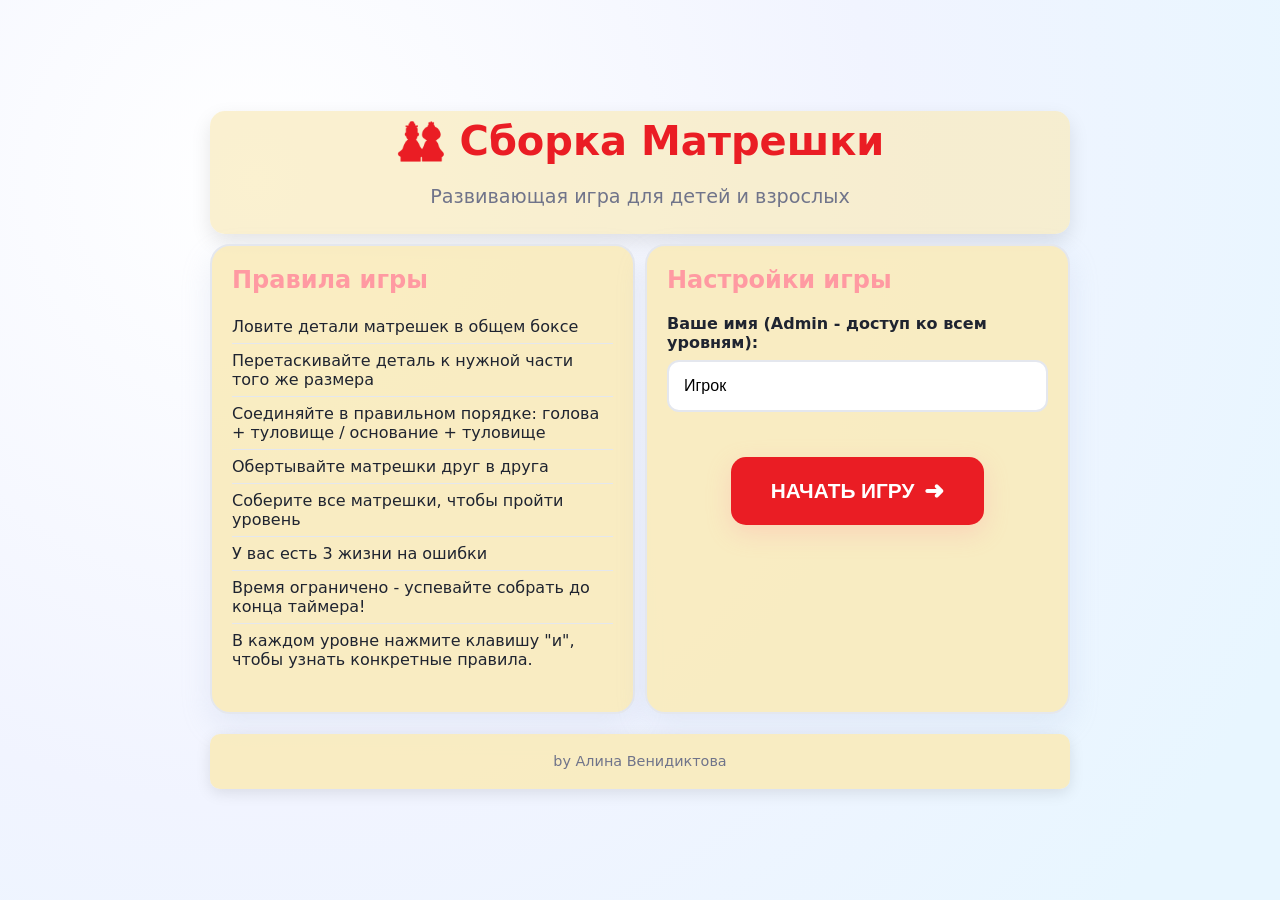
==== index.html @ 00d408e4 "Создал главную страницу index.html" ====
<!DOCTYPE html>
<html lang="ru">

<head>
    <meta charset="UTF-8">
    <meta name="viewport" content="width=device-width, initial-scale=1.0">
    <title>Сборка Матрешки - Начало</title>
    <link rel="stylesheet" href="style.css" />
    <link rel="stylesheet" href="matrs.css" />
</head>

<body>
    <div class="start-container">
        <div class="start-header">
            <h1>🎎 Сборка Матрешки</h1>
            <p>Развивающая игра для детей и взрослых</p>
        </div>

        <div class="start-content">
            <div class="rules-panel">
                <h2>Правила игры</h2>
                <ul class="rules-list">
                    <li>Ловите детали матрешек в общем боксе</li>
                    <li>Перетаскивайте деталь к нужной части того же размера</li>
                    <li>Соединяйте в правильном порядке: голова + туловище / основание + туловище </li>
                    <li>Обертывайте матрешки друг в друга</li>
                    <li>Соберите все матрешки, чтобы пройти уровень</li>
                    <li>У вас есть 3 жизни на ошибки</li>
                    <li>Время ограничено - успевайте собрать до конца таймера!</li>
                    <li>В каждом уровне нажмите клавишу "и", чтобы узнать конкретные правила.</li>

                </ul>
            </div>

            <div class="setup-panel">
                <h2>Настройки игры</h2>

                <div class="input-group">
                    <label for="playerName">Ваше имя (Admin - доступ ко всем уровням):</label>
                    <input type="text" id="playerName" placeholder="Введите ваше имя" maxlength="20" value="Игрок">
                </div>



                <div class="start-button-container">
                    <button class="start-btn" id="startGame">
                        НАЧАТЬ ИГРУ
                    </button>
                </div>
            </div>
        </div>

        <div class="footer-note">
            <p>by Алина Венидиктова</p>
        </div>
    </div>
    <script src="script.js"></script>
</body>

</html>
---- style.css ----
* {
  box-sizing: border-box;
}

body {
  margin: 0;
  font-family: "Segoe UI", system-ui, -apple-system, sans-serif;
  background: url('img/xoxloma.jpg') center/cover no-repeat, radial-gradient(circle at 20% 20%, #ffffff, #f1f4ff 50%, #e8f6ff 90%);
  color: #1f2430;
}

.app {
  max-width: 1200px;
  margin: 0 auto;
  padding: 12px;
  display: flex;
  gap: 7px;
  align-items: stretch;
  min-height: calc(100vh - 24px);
}

.main-content {
  flex: 1;
  display: flex;
  flex-direction: column;
  gap: 7px;
  min-height: 100%;
}

h1,
h2 {
  margin: 0 0 8px;
  font-weight: 700;
  font-size: 1.5rem;
}

.muted {
  color: #70748a;
  margin: 0;
}

.panel {
  background: #ffffff;
  border: 1px solid #e4e7ee;
  border-radius: 5px;
  padding: 12px;
  box-shadow: 0 12px 30px #a7b4d433;
}

.hud {
  display: grid;
  grid-template-columns: repeat(auto-fit, minmax(220px, 1fr));
  gap: 12px;
  align-items: center;
}

.hud-item {
  display: flex;
  flex-direction: column;
  gap: 6px;
}

.hud .label {
  color: #70748a;
  font-size: 13px;
  text-transform: uppercase;
  letter-spacing: 0.02em;
}

.hud .value {
  font-weight: 800;
  font-size: 14px;
}

.timer-progress {
  width: 100%;
  height: 8px;
  margin-top: 4px;
  border-radius: 4px;
  background-color: #e4e7ee;
  appearance: none;
}

.timer-progress::-webkit-progress-bar {
  background-color: #e4e7ee;
  border-radius: 4px;
}

.timer-progress::-webkit-progress-value {
  background: linear-gradient(90deg, #ea1d24, #f2ca46);
  border-radius: 4px;
}

.timer-progress::-moz-progress-bar {
  background: linear-gradient(90deg, #ea1d24, #f2ca46);
  border-radius: 4px;
}

.column {
  display: flex;
  flex-direction: column;
  gap: 10px;
}

.row {
  display: flex;
  gap: 8px;
  flex-wrap: wrap;
}

button {
  border-radius: 12px;
  border: 1px solid #e4e7ee;
  padding: 10px 14px;
  background: linear-gradient(135deg, #ea1d24, #f2ca46);
  color: #2e1216;
  cursor: pointer;
  font-weight: 700;
  transition: transform 0.1s ease, filter 0.2s ease, box-shadow 0.2s ease;
  box-shadow: 0 6px 16px #ff9aa23a;
}

button:hover {
  transform: translateY(-1px);
  filter: brightness(1.05);
}

button.ghost {
  background: linear-gradient(135deg, #f7fbff, #eef3ff);
  color: #1f2430;
  border: 1px solid #e4e7ee;
  box-shadow: none;
}

.hint {
  display: flex;
  gap: 10px;
  align-items: center;
  color: #70748a;
  font-size: 14px;
}

.levels {
  display: flex;
  gap: 8px;
  flex-wrap: wrap;
  justify-content: center;
}

.levels a {
  padding: 8px 12px;
  border-radius: 10px;
  border: 1px solid #e4e7ee;
  color: #1f2430;
  text-decoration: none;
  background: linear-gradient(135deg, #f9fbff, #f5f0ff);
  font-weight: 700;
  transition: transform 0.1s ease, filter 0.2s ease;
  box-shadow: 0 6px 16px #bcc7ff33;
}

.levels a:hover {
  transform: translateY(-1px);
  filter: brightness(1.05);
}

.levels a.active {
  background: linear-gradient(135deg, #ffd3dc, #ffeef3);
  color: #2e1216;
}

.levels a.locked {
  opacity: 0.5;
  pointer-events: none;
  cursor: not-allowed;
}

.parts-tray-wrapper {
  flex: 1;
  position: relative;
}

.parts-tray {
  position: relative;
  min-height: 320px;
  overflow: hidden;
}

.workspace {
  flex: 1;
  display: flex;
}

.workspace-split {
  flex: 1;
  display: flex;
  gap: 12px;
}

.shelf-panel {
  width: 250px;
  flex-shrink: 0;
  background: #ffffff;
  border: 1px solid #e4e7ee;
  border-radius: 14px;
  padding: 12px;
  box-shadow: 0 12px 30px #a7b4d433;
  display: flex;
  flex-direction: column;
}

.shelf-column {
  display: flex;
  flex-direction: column;
  flex: 1;
}

.shelf {
  flex: 1;
  border: 1px dashed #e4e7ee;
  border-radius: 16px;
  padding: 14px;
  display: flex;
  flex-direction: column;
  gap: 12px;
  align-items: center;
  background: linear-gradient(135deg, #fffdf8, #f7f9ff);
  box-shadow: inset 0 0 0 1px #ffffff, 0 12px 30px #a7b4d433;
  overflow-y: auto;
  min-height: 320px;
}

/*=========================================*/

/* Модальные окна */
.modal-overlay {
  position: fixed;
  top: 0;
  left: 0;
  right: 0;
  bottom: 0;
  background: rgba(0, 0, 0, 0.9);
  display: none;
  align-items: center;
  justify-content: center;
  z-index: 9999;
  backdrop-filter: blur(8px);
  animation: fadeIn 0.3s ease-out;
}

@keyframes fadeIn {
  from {
    opacity: 0;
  }

  to {
    opacity: 1;
  }
}

.modal-content {
  background: white;
  border-radius: 24px;
  padding: 40px;
  max-width: 500px;
  width: 90%;
  box-shadow: 0 30px 60px rgba(0, 0, 0, 0.3);
  animation: slideUp 0.5s cubic-bezier(0.175, 0.885, 0.32, 1.275);
  text-align: center;
  position: relative;
  overflow: hidden;
}

@keyframes slideUp {
  from {
    transform: translateY(50px) scale(0.9);
    opacity: 0;
  }

  to {
    transform: translateY(0) scale(1);
    opacity: 1;
  }
}

/* Цветовые темы для модальных окон */
.win-modal {
  background: linear-gradient(135deg, #ffffff, #fef9f0);
  border: 3px solid #ea1d24;
}

.win-modal::before {
  content: '';
  position: absolute;
  top: 0;
  left: 0;
  right: 0;
  height: 5px;
  border-radius: 24px 24px 0 0;
}

.lose-modal {
  background: linear-gradient(135deg, #ffffff, #fff8f8);
  border: 3px solid #ff9aa2;
}

.lose-modal::before {
  content: '';
  position: absolute;
  top: 0;
  left: 0;
  right: 0;
  height: 5px;
  border-radius: 24px 24px 0 0;
}

.modal-icon {
  font-size: 4rem;
  margin-bottom: 20px;
  animation: bounce 1s infinite alternate;
}

@keyframes bounce {
  from {
    transform: translateY(0);
  }

  to {
    transform: translateY(-10px);
  }
}

.win-modal .modal-icon {
  animation: winBounce 0.5s ease-out, bounce 1s infinite alternate 0.5s;
}

@keyframes winBounce {
  0% {
    transform: scale(0);
  }

  50% {
    transform: scale(1.2);
  }

  100% {
    transform: scale(1);
  }
}

.modal-content h2 {
  font-size: 2.5rem;
  margin-bottom: 10px;
  color: #1f2430;
}

.win-modal h2 {
  background: linear-gradient(135deg, #ea1d24, #f2ca46);
  background-clip: text;
  -webkit-background-clip: text;
  -webkit-text-fill-color: transparent;
}

.lose-modal h2 {
  background: linear-gradient(135deg, #ff9aa2, #f6a93b);
  background-clip: text;
  -webkit-background-clip: text;
  -webkit-text-fill-color: transparent;
}

.modal-subtitle {
  color: #70748a;
  font-size: 1.2rem;
  margin-bottom: 30px;
}

/* Таблица результатов */
.score-board {
  background: rgba(255, 255, 255, 0.9);
  border-radius: 16px;
  padding: 20px;
  margin: 25px 0;
  border: 2px solid #e4e7ee;
}

.score-item {
  display: flex;
  justify-content: space-between;
  padding: 12px 0;
  border-bottom: 1px solid #e4e7ee;
}

.score-item:last-child {
  border-bottom: none;
}

.score-item.total {
  background: rgba(106, 223, 155, 0.1);
  margin: 10px -10px -10px;
  padding: 15px 10px;
  border-radius: 12px;
  font-weight: 700;
}

.score-label {
  color: #1f2430;
  font-weight: 600;
}

.score-value {
  color: #ff9aa2;
  font-weight: 800;
  font-size: 1.1rem;
}

.win-modal .score-value {
  color: #ea1d24;
}

.lose-modal .score-value {
  color: #ff9aa2;
}

/* Кнопки в модальных окнах */
.modal-buttons {
  display: flex;
  flex-direction: column;
  gap: 12px;
  margin-top: 30px;
}

.btn-primary,
.btn-secondary,
.btn-ghost {
  padding: 16px 24px;
  border-radius: 12px;
  font-weight: 700;
  font-size: 1.1rem;
  cursor: pointer;
  transition: all 0.3s;
  border: none;
}

.btn-primary {
  background: linear-gradient(135deg, #ea1d24, #f2ca46);
  color: white;
  box-shadow: 0 6px 20px rgba(234, 29, 36, 0.3);
}

.btn-primary:hover {
  transform: translateY(-2px);
  box-shadow: 0 8px 25px rgba(234, 29, 36, 0.4);
}

.btn-secondary {
  background: linear-gradient(135deg, #ffd3dc, #ffeef3);
  color: #2e1216;
  border: 2px solid #ff9aa2;
}

.btn-secondary:hover {
  transform: translateY(-2px);
  background: linear-gradient(135deg, #ffc2ce, #ffe0e8);
}

.btn-ghost {
  background: transparent;
  color: #70748a;
  border: 2px solid #e4e7ee;
}

.btn-ghost:hover {
  color: #1f2430;
  border-color: #1f2430;
}

/* Конфетти (фейерверки) */
#confetti-container {
  position: fixed;
  top: 0;
  left: 0;
  width: 100%;
  height: 100%;
  pointer-events: none;
  z-index: 10000;
  display: none;
  overflow: hidden;
}

.confetti {
  position: absolute;
  background: #ff9aa2;
  border-radius: 50%;
  animation: fall linear forwards;
}

@keyframes fall {
  to {
    transform: translateY(100vh) rotate(360deg);
    opacity: 100;
  }
}




.start-container {
  max-width: 900px;
  margin: 0 auto;
  padding: 20px;
  min-height: 100vh;
  display: flex;
  flex-direction: column;
  justify-content: center;
}

.start-header {
  text-align: center;
  margin-bottom: 10px;
  background: rgba(250, 236, 188, 0.7);
  padding: 7px;
  border-radius: 15px;
  box-shadow: 0 8px 20px rgba(0, 0, 0, 0.1);
}

.start-header h1 {
  font-size: 2.5rem;
  background: #ea1d24;
  background-clip: text;
  -webkit-text-fill-color: transparent;
  margin-bottom: 10px;
}

.start-header p {
  color: #70748a;
  font-size: 1.2rem;
}

.start-content {
  display: grid;
  grid-template-columns: 1fr 1fr;
  gap: 10px;
  margin-bottom: 10px;
}

/* Mobile responsiveness */
@media (max-width: 768px) {
  .app {
    flex-direction: column;
    gap: 10px;
    padding: 8px;
  }

  .main-content {
    gap: 10px;
  }

  .shelf-panel {
    width: 100%;
    order: 1;
  }

  .hud {
    grid-template-columns: 1fr;
    gap: 8px;
  }

  .hud-item {
    padding: 8px;
    text-align: center;
  }

  .hud .label {
    font-size: 11px;
  }

  .hud .value {
    font-size: 13px;
  }

  .panel {
    padding: 8px;
  }

  .workspace {
    flex-direction: column;
  }

  .parts-tray {
    min-height: 200px;
  }

  .shelf {
    min-height: 150px;
  }

  .start-content {
    grid-template-columns: 1fr;
  }

  .modal-content {
    padding: 20px;
    margin: 10px;
  }

  .modal-content h2 {
    font-size: 2rem;
  }

  .score-board {
    padding: 15px;
  }

  .btn-primary,
  .btn-secondary,
  .btn-ghost {
    padding: 12px 20px;
    font-size: 1rem;
  }

  h1, h2 {
    font-size: 1.3rem;
  }

  .start-container {
    padding: 10px;
  }

  .start-header h1 {
    font-size: 2rem;
  }

  .rules-panel,
  .setup-panel {
    padding: 7px;
  }
}

@media (max-width: 480px) {
  .app {
    padding: 4px;
  }

  .panel {
    padding: 6px;
  }

  .hud-item {
    padding: 6px;
  }

  .modal-content {
    padding: 15px;
  }

  .modal-content h2 {
    font-size: 1.8rem;
  }

  .score-board {
    padding: 10px;
  }

  .btn-primary,
  .btn-secondary,
  .btn-ghost {
    padding: 10px 16px;
    font-size: 0.9rem;
  }

  .start-btn {
    padding: 15px 30px;
    font-size: 1.1rem;
  }

  .input-group input {
    padding: 12px;
    font-size: 16px; /* Prevent zoom on iOS */
  }
}

.rules-panel {
  background: rgba(250, 236, 188, 0.9);
  border-radius: 20px;
  padding: 20px;
  box-shadow: 0 12px 30px #a7b4d433;
  border: 2px solid #e4e7ee;
}

.rules-panel h2 {
  color: #ff9aa2;
  margin-bottom: 7px;
  display: flex;
  align-items: center;
  gap: 10px;
}



.rules-list {
  list-style: none;
  padding: 0;
}

.rules-list li {
  padding: 7px 0;
  border-bottom: 1px solid #e4e7ee;
  display: flex;
  align-items: center;
  gap: 12px;
}

.rules-list li:last-child {
  border-bottom: none;
}



.setup-panel {
  background: rgba(250, 236, 188, 0.9);
  border-radius: 20px;
  padding: 20px;
  box-shadow: 0 12px 30px #a7b4d433;
  border: 2px solid #e4e7ee;
  display: flex;
  flex-direction: column;
}

.setup-panel h2 {
  color: #ff9aa2;
  margin-bottom: 20px;
  display: flex;
  align-items: center;
  gap: 10px;
}



.input-group {
  margin-bottom: 25px;
}

.input-group label {
  display: block;
  margin-bottom: 8px;
  font-weight: 600;
  color: #1f2430;
}

.input-group input {
  width: 100%;
  padding: 15px;
  border: 2px solid #e4e7ee;
  border-radius: 12px;
  font-size: 16px;
  transition: all 0.3s;
  background: white;
}

.input-group input:focus {
  outline: none;
  border-color: #ff9aa2;
  box-shadow: 0 0 0 3px rgba(255, 154, 162, 0.2);
}

.level-selector {
  margin-top: 10px;
}

.level-buttons {
  display: grid;
  grid-template-columns: repeat(3, 1fr);
  gap: 10px;
  margin-top: 10px;
}

.level-btn {
  padding: 12px;
  background: white;
  border: 2px solid #e4e7ee;
  border-radius: 10px;
  cursor: pointer;
  text-align: center;
  transition: all 0.3s;
  font-weight: 600;
}

.level-btn:hover {
  transform: translateY(-2px);
  box-shadow: 0 6px 16px rgba(188, 199, 255, 0.2);
}

/* Эффект клея */
.glued {
    position: relative;
    border: 2px dashed #ff9900;
}

.glue-spot {
    position: absolute;
    width: 20px;
    height: 20px;
    background: rgba(255, 153, 0, 0.3);
    border-radius: 50%;
    animation: pulse 2s infinite;
}

@keyframes pulse {
    0% { opacity: 0.3; }
    50% { opacity: 0.7; }
    100% { opacity: 0.3; }
}

.glued-pair {
    position: absolute;
    cursor: not-allowed;
    border: 3px solid rgba(255, 0, 0, 0.7);
    border-radius: 10px;
    background: rgba(255, 0, 0, 0.1);
    display: flex;
    align-items: center;
    gap: 10px;
    padding: 10px;
}

.glued-pair.wrong-combination {
    border-color: #ff4444;
    background: rgba(255, 68, 68, 0.1);
}

.glue-effect {
    position: absolute;
    background: rgba(255, 255, 255, 0.5);
    border-radius: 50%;
    animation: glueShine 3s infinite;
}

@keyframes glueShine {
    0% { transform: scale(1); opacity: 0.5; }
    50% { transform: scale(1.2); opacity: 0.8; }
    100% { transform: scale(1); opacity: 0.5; }
}

.glue-label {
    position: absolute;
    top: 5px;
    right: 5px;
    font-size: 12px;
    color: rgba(255, 0, 0, 0.9);
    font-weight: bold;
}

.tools-panel {
    display: flex;
    gap: 40px;
}

.tool {
    cursor: grab;
    pointer-events: auto;
}

.tool img {
    width: 60px;
    height: 60px;
    object-fit: contain;
}



.level-btn.active {
  background: #ffb1a2;
  border-color: #ff9aa2;
  color: #2e1216;
}

.level-btn small {
  display: block;
  font-size: 0.8rem;
  opacity: 0.9;
  margin-top: 4px;
}

.start-button-container {
  text-align: center;
  margin-top: 20px;
}

.start-btn {
  background: #ea1d24;
  color: white;
  border: none;
  border-radius: 15px;
  padding: 20px 40px;
  font-size: 1.3rem;
  font-weight: 700;
  cursor: pointer;
  transition: all 0.3s;
  box-shadow: 0 8px 25px rgba(255, 154, 162, 0.3);
  display: inline-flex;
  align-items: center;
  gap: 10px;
}

.start-btn:hover {
  transform: translateY(-3px);
  box-shadow: 0 12px 30px rgba(255, 154, 162, 0.4);
}

.start-btn:active {
  transform: translateY(-1px);
}

.start-btn::after {
  content: "➜";
  font-size: 1.5rem;
  transition: transform 0.3s;
}

.start-btn:hover::after {
  transform: translateX(5px);
}


.footer-note {
  text-align: center;
  margin-top: 10px;
  color: #70748a;
  font-size: 0.9rem;
  background: rgba(250, 236, 188, 0.9);
  padding: 5px;
  border-radius: 10px;
  box-shadow: 0 4px 15px rgba(0, 0, 0, 0.1);
}


.wrapping-area {
  flex: 0 0 45%;
  display: flex;
  flex-direction: column;
  gap: 10px;
  border-right: 2px solid #e4e7ee;
  padding-right: 12px;
  
}

.wrapping-parts-container {
    display: flex;
    flex-wrap: nowrap;
    justify-content: center;
    align-items: center;
    gap: 20px;
    padding: 0 20px;
    position: relative; /* Если нужен для абсолютного позиционирования внутри */
    width: 100%;
    height: 100%;
    overflow: hidden; /* Чтобы детали не вылезали за границы */
}

/* Стиль для самих частей в wrapping tray */
.wrapping-parts-container .part {
    position: relative; /* или static - зависит от вашей логики */
    flex-shrink: 0; /* Чтобы не сжимались */
    margin: 0; /* Убираем отступы */
}

.wrapping-parts {
  position: relative;
  display: flex;
  gap: 10px;
  justify-content: center;
  align-items: center;
  flex-wrap: wrap;
}

.doll {
    cursor: pointer;
    transition: all 0.3s ease;
    margin: 10px;
    animation: dollPulse 4s ease-in-out infinite;
}

.doll:hover {
    transform: scale(1.1) rotate(5deg);
    animation: dollPulse 2s ease-in-out infinite, dollGlow 2s ease-in-out infinite alternate;
}

.doll:hover img {
    filter: brightness(1.2);
}

@keyframes dollPulse {
    0%, 100% {
        transform: scale(1);
        filter: drop-shadow(0 10px 18px #d1dcff88);
    }
    50% {
        transform: scale(1.02);
        filter: drop-shadow(0 12px 22px #a7c5ff);
    }
}

@keyframes dollGlow {
    0% {
        filter: drop-shadow(0 10px 18px #d1dcff88) brightness(1);
    }
    100% {
        filter: drop-shadow(0 15px 25px #ff9aa2) brightness(1.1);
    }
}

.modal-overlay {
    animation: fadeIn 0.3s ease;
}

@keyframes fadeIn {
    from { opacity: 0; }
    to { opacity: 1; }
}

.layers-container {
    display: flex;
    justify-content: center;
    align-items: flex-end;
    gap: 10px;
    padding: 20px;
}

.layer-item {
    display: flex;
    flex-direction: column;
    align-items: center;
    transition: transform 0.3s ease;
}

.layer-item:hover {
    transform: translateY(-10px);
}
.wrapping-doll-container {
  flex: 1;
  position: relative;
  border: 2px dashed #e4e7ee;
  border-radius: 12px;
  padding: 20px;
  background: linear-gradient(135deg, #fffdf8, #f7f9ff);
  min-height: 200px;
  display: flex;
  align-items: center;
  justify-content: center;
}

.wrapping-doll-area {
  position: relative;
  width: 100%;
  height: 100%;
  display: flex;
  align-items: center;
  justify-content: center;
}
---- matrs.css ----
/* === ДЕТАЛИ  === */
.part {
  position: absolute;
  width: 96px;
  display: flex;
  flex-direction: column;
  align-items: center;
  justify-content: flex-end;
  color: #1a1a1a;
  font-weight: 700;
  text-shadow: 0 1px 2px #ffffff88;
  border: 2px solid #ffffffaa;
  border-radius: 12px;
  cursor: grab;
  user-select: none;
  transition: box-shadow 0.2s ease, transform 0.2s ease;
  background: rgba(255, 255, 255, 0.9);
  transform: scale(var(--scale, 1));
  transform-origin: center bottom;
  will-change: transform, left, top;
  overflow: hidden;
}

.dirty {
  filter: brightness(0.7) sepia(0.5); /* Пример "грязи" */
}
.part img {
  width: 100%;
  height: 100%;
  object-fit: contain;
  pointer-events: none;
}

#toolsPanel {
    background: rgba(255, 255, 255, 0.7);
    padding: 10px 20px;
    border-radius: 20px;
    box-shadow: 0 4px 10px rgba(0,0,0,0.2);
}

.tool {
    transition: transform 0.2s;
}

.tool:hover {
    transform: scale(1.2);
}

.dirty {
    filter: brightness(0.6) sepia(0.4) opacity(0.85);
    /* Добавь оверлей пыли, если хочешь */
}

.wrong-assembly {
    border: 3px dashed red;
    border-radius: 20px;
    padding: 10px;
}

.part span {
  background: #ffffffcc;
  color: #0f1117;
  padding: 4px 8px;
  border-radius: 10px;
  font-size: 12px;
  position: absolute;
  bottom: 8px;
  left: 50%;
  transform: translateX(-50%);
  white-space: nowrap;
  z-index: 2;
}

.part:hover {
  box-shadow: 0 10px 30px #00000055;
  transform: translateY(-2px);
}

.part.can-attach {
  box-shadow: 0 0 0 4px #ffd3dc, 0 10px 30px #ff7b5f88 !important;
  transform: scale(1.05) translateY(-2px);
  border-color: #ff7b5f;
}

.assembled-group {
  z-index: 10;
  pointer-events: none;
  overflow: visible;
  box-sizing: border-box;
}

.assembled-group .part {
  pointer-events: auto;
  cursor: grab;
  margin: 0;
  box-sizing: border-box;
}

/* === ГОТОВЫЕ МАТРЕШКИ === */
.doll {
  position: relative;
  width: 130px;
  height: 190px;
  display: grid;
  place-items: center;
  filter: drop-shadow(0 10px 18px #d1dcff88);
  transform: scale(var(--scale, 1));
  transform-origin: center bottom;
  flex-shrink: 0;
}

.d-label {
  position: absolute;
  bottom: -6px;
  left: 50%;
  transform: translateX(-50%);
  background: #ffffffdd;
  color: #0f1117;
  padding: 4px 10px;
  border-radius: 12px;
  font-weight: 800;
  font-size: 13px;
}

/* === СОСТОЯНИЯ ПЕРЕТАСКИВАНИЯ === */
.dragging {
  opacity: 0.9;
  box-shadow: 0 16px 40px #00000088 !important;
}

/* Улучшение визуального перекрытия */
.wrapping-group, .assembled-group {
    position: absolute;
}

/* Плавное перекрытие */
.wrapping-group {
    position: absolute;
    pointer-events: none;
}

.wrapping-group > * {
    pointer-events: auto;
}

/* Внутренняя матрешка должна быть видна частично */
.completed-doll {
    overflow: visible;
    transition: clip-path 0.3s ease;
}

/* Тени для глубины */
.wrapping-group .part {
    filter: drop-shadow(0 3px 6px rgba(0, 0, 0, 0.3));
}

.wrapping-group .completed-doll {
    filter: drop-shadow(0 2px 4px rgba(0, 0, 0, 0.2));
}

/* Z-index для правильного перекрытия */
.wrapping-group .part-head {
    z-index: 10 !important;
}

.wrapping-group .part-body {
    z-index: 8 !important;
}

.wrapping-group .completed-doll {
    z-index: 5 !important;
}

.wrapping-group .part-base {
    z-index: 6 !important;
}
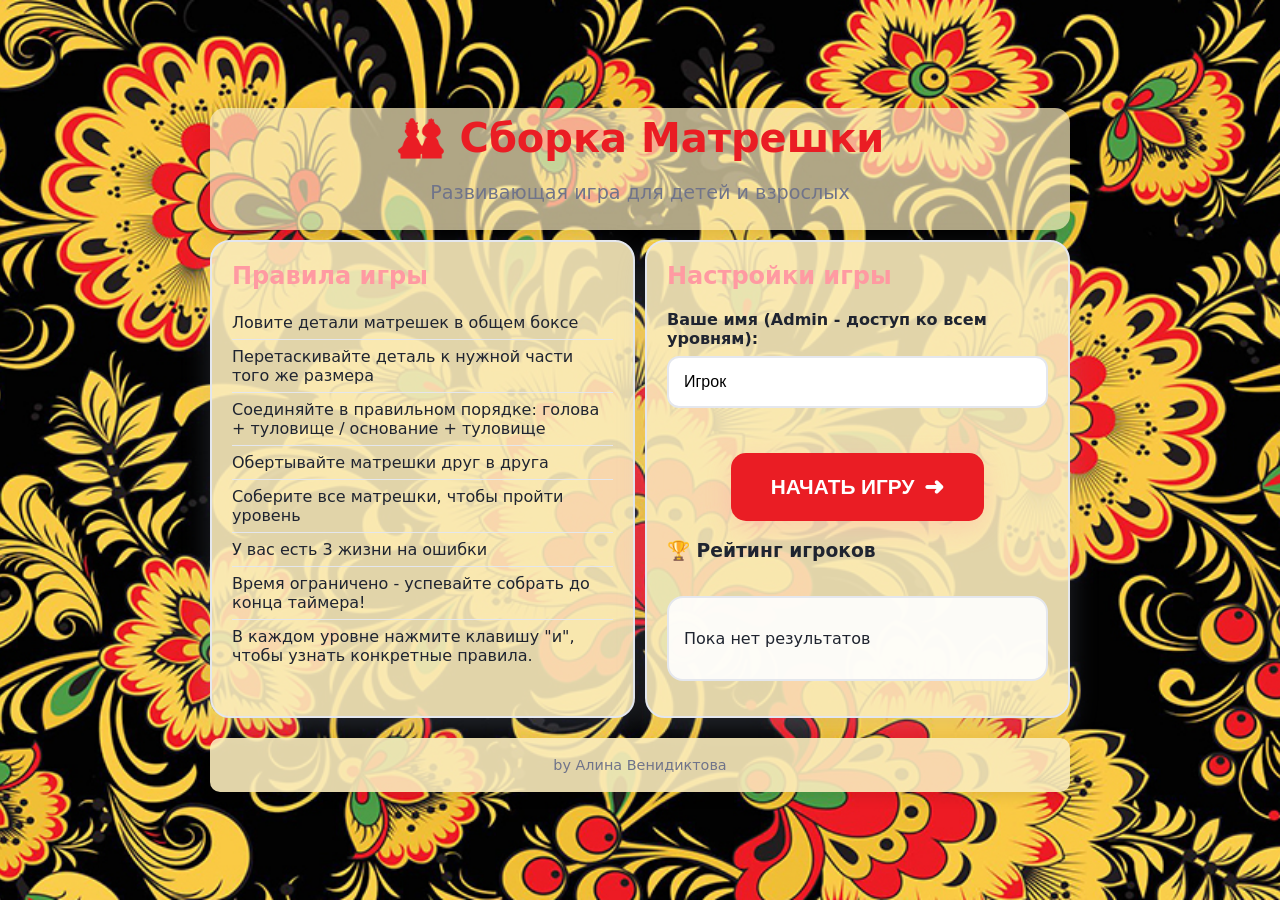
==== commit 325e3272: "описание изменений" ====
--- a/index.html
+++ b/index.html
@@ -47,6 +47,9 @@
                         НАЧАТЬ ИГРУ
                     </button>
                 </div>
+                <h3>🏆 Рейтинг игроков</h3>
+                <div id="leaderboard" class="leaderboard">
+                </div>
             </div>
         </div>
 
@@ -55,6 +58,11 @@
         </div>
     </div>
     <script src="script.js"></script>
+    <script>
+        document.addEventListener('DOMContentLoaded', function() {
+            loadLeaderboard();
+        });
+    </script>
 </body>
 
-</html>+</html>
--- a/style.css
+++ b/style.css
@@ -1,4 +1,3 @@
-
 * {
   box-sizing: border-box;
 }
@@ -38,6 +37,7 @@
 .muted {
   color: #70748a;
   margin: 0;
+  height: 15%;
 }
 
 .panel {
@@ -176,14 +176,11 @@
   cursor: not-allowed;
 }
 
-.parts-tray-wrapper {
-  flex: 1;
-  position: relative;
-}
+
 
 .parts-tray {
   position: relative;
-  min-height: 320px;
+  flex: 1;
   overflow: hidden;
 }
 
@@ -231,9 +228,6 @@
   min-height: 320px;
 }
 
-/*=========================================*/
-
-/* Модальные окна */
 .modal-overlay {
   position: fixed;
   top: 0;
@@ -284,7 +278,6 @@
   }
 }
 
-/* Цветовые темы для модальных окон */
 .win-modal {
   background: linear-gradient(135deg, #ffffff, #fef9f0);
   border: 3px solid #ea1d24;
@@ -375,7 +368,6 @@
   margin-bottom: 30px;
 }
 
-/* Таблица результатов */
 .score-board {
   background: rgba(255, 255, 255, 0.9);
   border-radius: 16px;
@@ -422,7 +414,6 @@
   color: #ff9aa2;
 }
 
-/* Кнопки в модальных окнах */
 .modal-buttons {
   display: flex;
   flex-direction: column;
@@ -475,7 +466,6 @@
   border-color: #1f2430;
 }
 
-/* Конфетти (фейерверки) */
 #confetti-container {
   position: fixed;
   top: 0;
@@ -544,7 +534,6 @@
   margin-bottom: 10px;
 }
 
-/* Mobile responsiveness */
 @media (max-width: 768px) {
   .app {
     flex-direction: column;
@@ -791,20 +780,7 @@
   box-shadow: 0 6px 16px rgba(188, 199, 255, 0.2);
 }
 
-/* Эффект клея */
-.glued {
-    position: relative;
-    border: 2px dashed #ff9900;
-}
-
-.glue-spot {
-    position: absolute;
-    width: 20px;
-    height: 20px;
-    background: rgba(255, 153, 0, 0.3);
-    border-radius: 50%;
-    animation: pulse 2s infinite;
-}
+
 
 @keyframes pulse {
     0% { opacity: 0.3; }
@@ -818,7 +794,6 @@
     border: 3px solid rgba(255, 0, 0, 0.7);
     border-radius: 10px;
     background: rgba(255, 0, 0, 0.1);
-    display: flex;
     align-items: center;
     gap: 10px;
     padding: 10px;
@@ -829,12 +804,6 @@
     background: rgba(255, 68, 68, 0.1);
 }
 
-.glue-effect {
-    position: absolute;
-    background: rgba(255, 255, 255, 0.5);
-    border-radius: 50%;
-    animation: glueShine 3s infinite;
-}
 
 @keyframes glueShine {
     0% { transform: scale(1); opacity: 0.5; }
@@ -853,17 +822,18 @@
 
 .tools-panel {
     display: flex;
-    gap: 40px;
+    gap: 20px;
 }
 
 .tool {
     cursor: grab;
     pointer-events: auto;
+    height: 2rem;
 }
 
 .tool img {
-    width: 60px;
-    height: 60px;
+    width: auto;
+    height: 100%;
     object-fit: contain;
 }
 
@@ -954,7 +924,7 @@
     padding: 0 20px;
     position: relative; /* Если нужен для абсолютного позиционирования внутри */
     width: 100%;
-    height: 100%;
+    flex: 0 0 20%;
     overflow: hidden; /* Чтобы детали не вылезали за границы */
 }
 
@@ -982,7 +952,7 @@
 }
 
 .doll:hover {
-    transform: scale(1.1) rotate(5deg);
+    transform: rotate(5deg);
     animation: dollPulse 2s ease-in-out infinite, dollGlow 2s ease-in-out infinite alternate;
 }
 
@@ -1042,9 +1012,8 @@
   position: relative;
   border: 2px dashed #e4e7ee;
   border-radius: 12px;
-  padding: 20px;
+  padding: 0;
   background: linear-gradient(135deg, #fffdf8, #f7f9ff);
-  min-height: 200px;
   display: flex;
   align-items: center;
   justify-content: center;
@@ -1058,3 +1027,41 @@
   align-items: center;
   justify-content: center;
 }
+
+.completed-doll-img {
+  width: auto;
+  height: 100%;
+  object-fit: contain;
+  transform-origin: center;
+  pointer-events: none;
+}
+
+.leaderboard {
+  background: rgba(255, 255, 255, 0.9);
+  border-radius: 16px;
+  padding: 15px;
+  margin: 15px 0;
+  border: 2px solid #e4e7ee;
+  max-height: 200px;
+  overflow-y: auto;
+}
+
+.leaderboard-item {
+  display: flex;
+  justify-content: space-between;
+  padding: 8px 0;
+  border-bottom: 1px solid #e4e7ee;
+}
+
+.leaderboard-item:last-child {
+  border-bottom: none;
+}
+
+.leaderboard-name {
+  font-weight: 600;
+}
+
+.leaderboard-score {
+  color: #ea1d24;
+  font-weight: 800;
+}
--- a/matrs.css
+++ b/matrs.css
@@ -1,7 +1,6 @@
-/* === ДЕТАЛИ  === */
 .part {
   position: absolute;
-  width: 96px;
+  width: 8vw;
   display: flex;
   flex-direction: column;
   align-items: center;
@@ -9,12 +8,10 @@
   color: #1a1a1a;
   font-weight: 700;
   text-shadow: 0 1px 2px #ffffff88;
-  border: 2px solid #ffffffaa;
   border-radius: 12px;
   cursor: grab;
   user-select: none;
   transition: box-shadow 0.2s ease, transform 0.2s ease;
-  background: rgba(255, 255, 255, 0.9);
   transform: scale(var(--scale, 1));
   transform-origin: center bottom;
   will-change: transform, left, top;
@@ -22,8 +19,9 @@
 }
 
 .dirty {
-  filter: brightness(0.7) sepia(0.5); /* Пример "грязи" */
+  filter: brightness(0.7) sepia(0.5);
 }
+
 .part img {
   width: 100%;
   height: 100%;
@@ -32,29 +30,28 @@
 }
 
 #toolsPanel {
-    background: rgba(255, 255, 255, 0.7);
-    padding: 10px 20px;
-    border-radius: 20px;
-    box-shadow: 0 4px 10px rgba(0,0,0,0.2);
+  background: rgba(255, 255, 255, 0.7);
+  padding: 5px 5px;
+  border-radius: 20px;
+  box-shadow: 0 4px 10px rgba(0, 0, 0, 0.2);
 }
 
 .tool {
-    transition: transform 0.2s;
+  transition: transform 0.2s;
 }
 
 .tool:hover {
-    transform: scale(1.2);
+  transform: scale(1.2);
 }
 
 .dirty {
-    filter: brightness(0.6) sepia(0.4) opacity(0.85);
-    /* Добавь оверлей пыли, если хочешь */
+  filter: brightness(0.6) sepia(0.4) opacity(0.85);
 }
 
 .wrong-assembly {
-    border: 3px dashed red;
-    border-radius: 20px;
-    padding: 10px;
+  border: 3px dashed red;
+  border-radius: 20px;
+  padding: 10px;
 }
 
 .part span {
@@ -62,7 +59,7 @@
   color: #0f1117;
   padding: 4px 8px;
   border-radius: 10px;
-  font-size: 12px;
+  font-size: 0.8vw;
   position: absolute;
   bottom: 8px;
   left: 50%;
@@ -96,15 +93,17 @@
   box-sizing: border-box;
 }
 
-/* === ГОТОВЫЕ МАТРЕШКИ === */
+.completed-doll {
+  display: flex;
+  justify-content: center;
+  align-items: center;
+}
+
 .doll {
   position: relative;
-  width: 130px;
-  height: 190px;
+  height: 20vw;
   display: grid;
   place-items: center;
-  filter: drop-shadow(0 10px 18px #d1dcff88);
-  transform: scale(var(--scale, 1));
   transform-origin: center bottom;
   flex-shrink: 0;
 }
@@ -119,58 +118,77 @@
   padding: 4px 10px;
   border-radius: 12px;
   font-weight: 800;
-  font-size: 13px;
+  font-size: 1vw;
 }
 
-/* === СОСТОЯНИЯ ПЕРЕТАСКИВАНИЯ === */
 .dragging {
   opacity: 0.9;
   box-shadow: 0 16px 40px #00000088 !important;
 }
 
-/* Улучшение визуального перекрытия */
-.wrapping-group, .assembled-group {
-    position: absolute;
+
+/* Стили для группы обертки (wrapping group) */
+.wrapping-group {
+  position: absolute;
+  height: 100%;
+  width: 100%;
+  left: 50%;
+  top: 50%;
+  transform: translate(-50%, -50%);
+  pointer-events: none;
 }
 
-/* Плавное перекрытие */
-.wrapping-group {
-    position: absolute;
-    pointer-events: none;
+/* Внутренняя матрешка */
+.wrapping-group .inner-doll {
+  position: absolute;
+  z-index: 5;
+  transform: translate(-50%, -50%);
+  top: 50%;
+  left: 50%;
+
 }
 
-.wrapping-group > * {
-    pointer-events: auto;
+/* Общие стили для оберточных частей */
+.wrapping-group .wrapping-part {
+  position: absolute;
+  pointer-events: auto;
+  transition: all 0.3s ease;
 }
 
-/* Внутренняя матрешка должна быть видна частично */
-.completed-doll {
-    overflow: visible;
-    transition: clip-path 0.3s ease;
+/* Голова - сверху */
+.wrapping-group .part-head {
+  z-index: 10;
+  height: 42%;
+  top: 0;
+  left: 50%;
+  transform: translateX(-50%);
 }
 
-/* Тени для глубины */
-.wrapping-group .part {
-    filter: drop-shadow(0 3px 6px rgba(0, 0, 0, 0.3));
+/* Тело - по центру */
+.wrapping-group .part-body {
+  z-index: 8;
+  height: 33%;
+  top: 50%;
+  left: 50%;
+  transform: translate(-50%, -50%);
 }
 
-.wrapping-group .completed-doll {
-    filter: drop-shadow(0 2px 4px rgba(0, 0, 0, 0.2));
+/* Основание - снизу */
+.wrapping-group .part-base {
+  z-index: 6;
+  height: 25%;
+  bottom: 0;
+  left: 50%;
+  transform: translateX(-50%);
 }
 
-/* Z-index для правильного перекрытия */
-.wrapping-group .part-head {
-    z-index: 10 !important;
-}
-
-.wrapping-group .part-body {
-    z-index: 8 !important;
-}
-
-.wrapping-group .completed-doll {
-    z-index: 5 !important;
-}
-
-.wrapping-group .part-base {
-    z-index: 6 !important;
+/* Combined image for two parts */
+.wrapping-group .combined-image {
+  width: auto;
+  object-fit: contain;
+  position: absolute;
+  pointer-events: none;
+  z-index: 10;
+  left: 50%;
+  transform: translateX(-50%);
 }
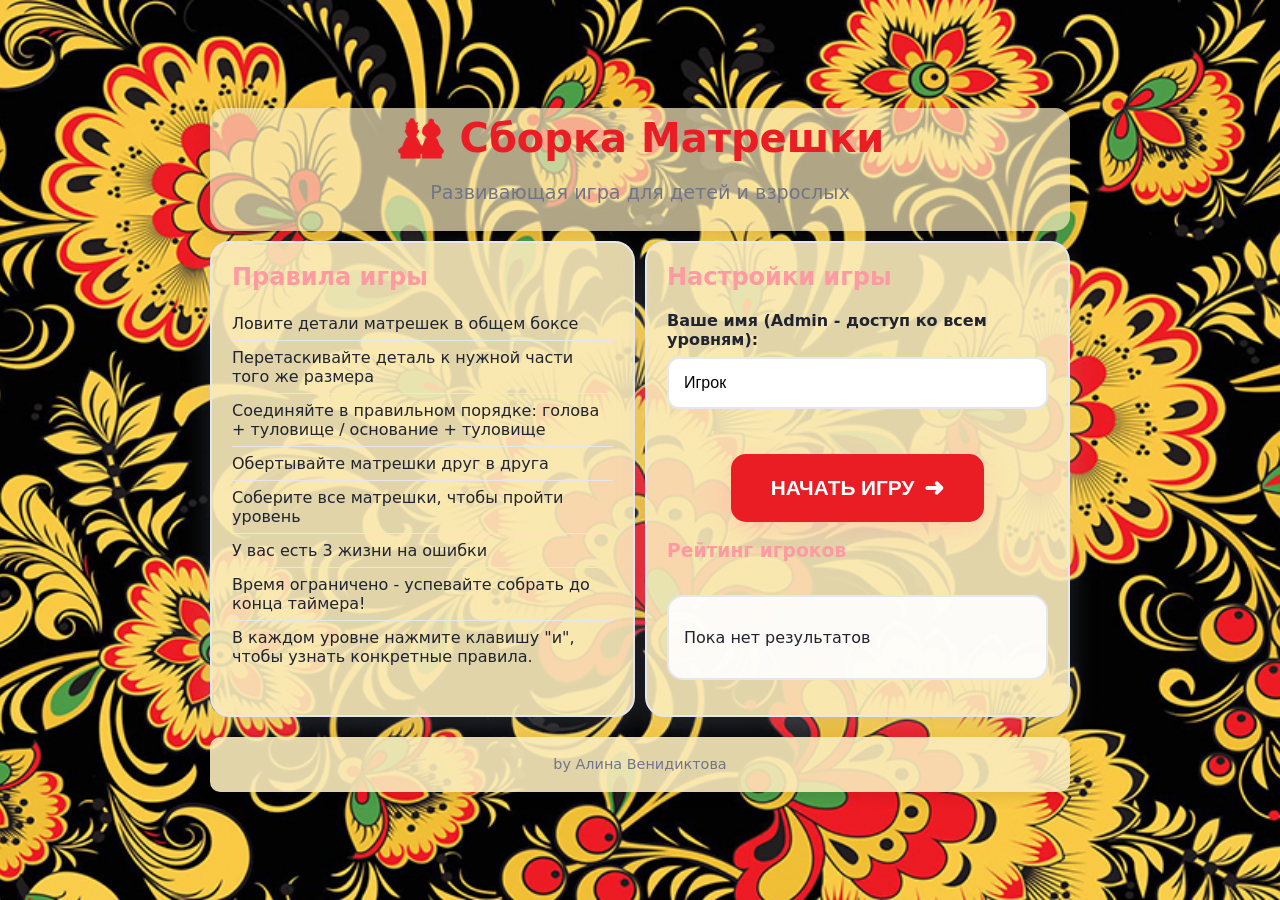
==== commit e1c0f6bd: "s" ====
--- a/index.html
+++ b/index.html
@@ -47,7 +47,7 @@
                         НАЧАТЬ ИГРУ
                     </button>
                 </div>
-                <h3>🏆 Рейтинг игроков</h3>
+                <h3>Рейтинг игроков</h3>
                 <div id="leaderboard" class="leaderboard">
                 </div>
             </div>
--- a/style.css
+++ b/style.css
@@ -608,9 +608,7 @@
     font-size: 1rem;
   }
 
-  h1, h2 {
-    font-size: 1.3rem;
-  }
+
 
   .start-container {
     padding: 10px;
@@ -685,7 +683,9 @@
   gap: 10px;
 }
 
-
+h3{
+  color: #ff9aa2;
+}
 
 .rules-list {
   list-style: none;
--- a/matrs.css
+++ b/matrs.css
@@ -126,6 +126,18 @@
   box-shadow: 0 16px 40px #00000088 !important;
 }
 
+.img-rocking {
+    animation: rocking 1.5s ease-in-out infinite alternate;
+}
+
+@keyframes rocking {
+    0% {
+        transform: rotate(-5deg);
+    }
+    100% {
+        transform: rotate(5deg);
+    }
+}
 
 /* Стили для группы обертки (wrapping group) */
 .wrapping-group {
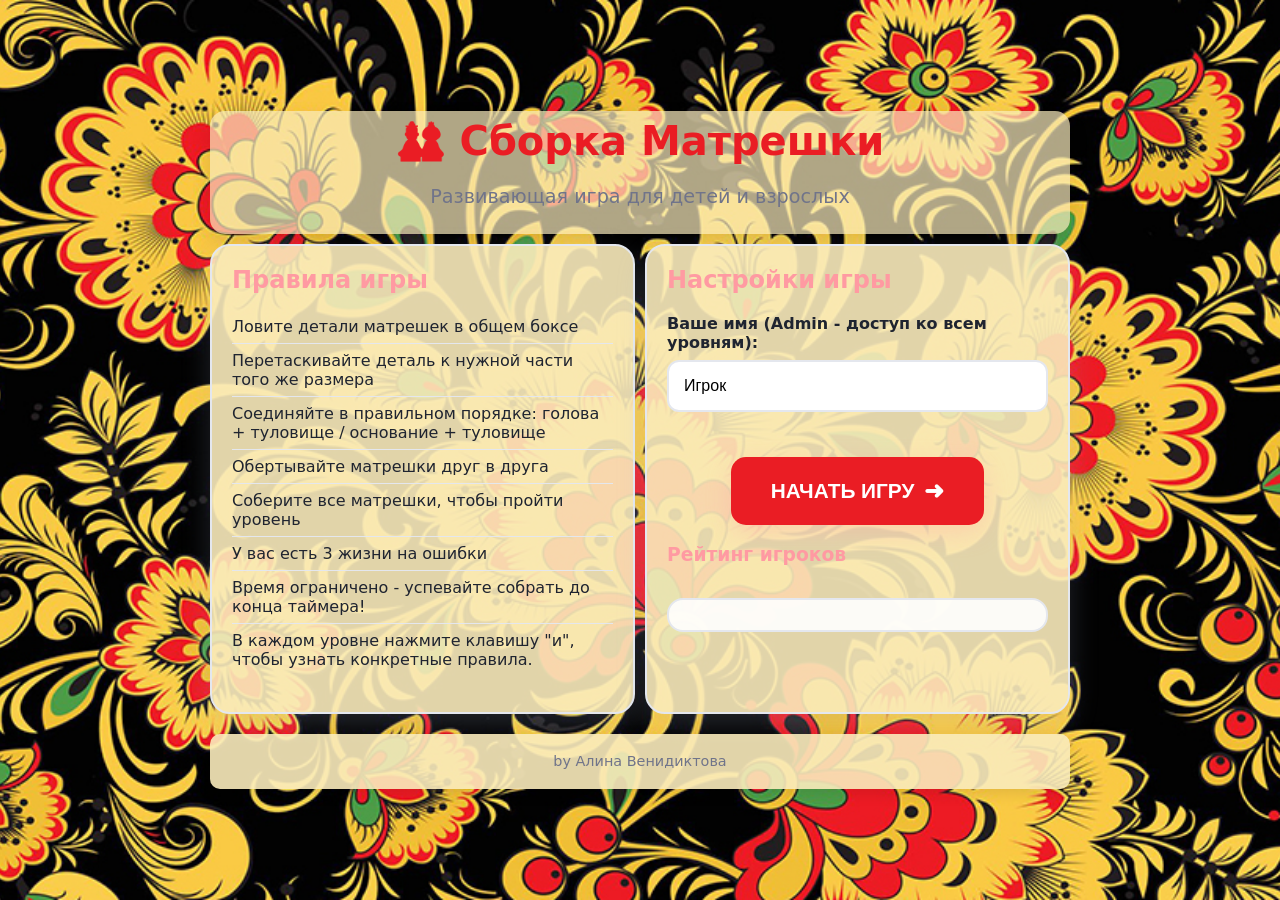
==== commit 7f68ef20: "d" ====
--- a/index.html
+++ b/index.html
@@ -5,8 +5,8 @@
     <meta charset="UTF-8">
     <meta name="viewport" content="width=device-width, initial-scale=1.0">
     <title>Сборка Матрешки - Начало</title>
-    <link rel="stylesheet" href="style.css" />
-    <link rel="stylesheet" href="matrs.css" />
+    <link rel="stylesheet" href="css/style.css" />
+    <link rel="stylesheet" href="css/matrs.css" />
 </head>
 
 <body>
@@ -57,12 +57,9 @@
             <p>by Алина Венидиктова</p>
         </div>
     </div>
-    <script src="script.js"></script>
-    <script>
-        document.addEventListener('DOMContentLoaded', function() {
-            loadLeaderboard();
-        });
-    </script>
+    <script src="js/config.js"></script>
+    <script src="js/parts.js"></script>
+    <script src="js/game.js"></script>
 </body>
 
 </html>
--- a/css/style.css
+++ b/css/style.css
@@ -0,0 +1,1141 @@
+* {
+  box-sizing: border-box;
+}
+
+body {
+  margin: 0;
+  font-family: "Segoe UI", system-ui, -apple-system, sans-serif;
+  background: url('../img/xoxloma.jpg') center/cover no-repeat, radial-gradient(circle at 20% 20%, #ffffff, #f1f4ff 50%, #e8f6ff 90%);
+  color: #1f2430;
+}
+
+.app {
+  max-width: 1200px;
+  margin: 0 auto;
+  padding: 12px;
+  display: flex;
+  gap: 7px;
+  align-items: stretch;
+  min-height: calc(100vh - 24px);
+}
+
+.main-content {
+  flex: 1;
+  display: flex;
+  flex-direction: column;
+  gap: 7px;
+  min-height: 100%;
+}
+
+h1,
+h2 {
+  margin: 0 0 8px;
+  font-weight: 700;
+  font-size: 1.5rem;
+}
+
+.muted {
+  color: #70748a;
+  margin: 0;
+  height: 15%;
+}
+
+.panel {
+  background: #ffffff;
+  border: 1px solid #e4e7ee;
+  border-radius: 5px;
+  padding: 12px;
+  box-shadow: 0 12px 30px #a7b4d433;
+}
+
+.hud {
+  display: grid;
+  grid-template-columns: repeat(auto-fit, minmax(220px, 1fr));
+  gap: 12px;
+  align-items: center;
+}
+
+.hud-item {
+  display: flex;
+  flex-direction: column;
+  gap: 6px;
+}
+
+.hud .label {
+  color: #70748a;
+  font-size: 13px;
+  text-transform: uppercase;
+  letter-spacing: 0.02em;
+}
+
+.hud .value {
+  font-weight: 800;
+  font-size: 14px;
+}
+
+.timer-progress {
+  width: 100%;
+  height: 8px;
+  margin-top: 4px;
+  border-radius: 4px;
+  background-color: #e4e7ee;
+  appearance: none;
+}
+
+.timer-progress::-webkit-progress-bar {
+  background-color: #e4e7ee;
+  border-radius: 4px;
+}
+
+.timer-progress::-webkit-progress-value {
+  background: linear-gradient(90deg, #ea1d24, #f2ca46);
+  border-radius: 4px;
+}
+
+.timer-progress::-moz-progress-bar {
+  background: linear-gradient(90deg, #ea1d24, #f2ca46);
+  border-radius: 4px;
+}
+
+.column {
+  display: flex;
+  flex-direction: column;
+  gap: 10px;
+}
+
+.row {
+  display: flex;
+  gap: 8px;
+  flex-wrap: wrap;
+}
+
+button {
+  border-radius: 12px;
+  border: 1px solid #e4e7ee;
+  padding: 10px 14px;
+  background: linear-gradient(135deg, #ea1d24, #f2ca46);
+  color: #2e1216;
+  cursor: pointer;
+  font-weight: 700;
+  transition: transform 0.1s ease, filter 0.2s ease, box-shadow 0.2s ease;
+  box-shadow: 0 6px 16px #ff9aa23a;
+}
+
+button:hover {
+  transform: translateY(-1px);
+  filter: brightness(1.05);
+}
+
+button.ghost {
+  background: linear-gradient(135deg, #f7fbff, #eef3ff);
+  color: #1f2430;
+  border: 1px solid #e4e7ee;
+  box-shadow: none;
+}
+
+.hint {
+  display: flex;
+  gap: 10px;
+  align-items: center;
+  color: #70748a;
+  font-size: 14px;
+}
+
+.levels {
+  display: flex;
+  gap: 8px;
+  flex-wrap: wrap;
+  justify-content: center;
+}
+
+.levels a {
+  padding: 8px 12px;
+  border-radius: 10px;
+  border: 1px solid #e4e7ee;
+  color: #1f2430;
+  text-decoration: none;
+  background: linear-gradient(135deg, #f9fbff, #f5f0ff);
+  font-weight: 700;
+  transition: transform 0.1s ease, filter 0.2s ease;
+  box-shadow: 0 6px 16px #bcc7ff33;
+}
+
+.levels a:hover {
+  transform: translateY(-1px);
+  filter: brightness(1.05);
+}
+
+.levels a.active {
+  background: linear-gradient(135deg, #ffd3dc, #ffeef3);
+  color: #2e1216;
+}
+
+.levels a.locked {
+  opacity: 0.5;
+  pointer-events: none;
+  cursor: not-allowed;
+}
+
+
+
+.parts-tray {
+  position: relative;
+  flex: 1;
+  overflow: hidden;
+}
+
+.workspace {
+  flex: 1;
+  display: flex;
+}
+
+.workspace-split {
+  flex: 1;
+  display: flex;
+  gap: 12px;
+}
+
+.shelf-panel {
+  width: 250px;
+  flex-shrink: 0;
+  background: #ffffff;
+  border: 1px solid #e4e7ee;
+  border-radius: 14px;
+  padding: 12px;
+  box-shadow: 0 12px 30px #a7b4d433;
+  display: flex;
+  flex-direction: column;
+}
+
+.shelf-column {
+  display: flex;
+  flex-direction: column;
+  flex: 1;
+}
+
+.shelf {
+  flex: 1;
+  border: 1px dashed #e4e7ee;
+  border-radius: 16px;
+  padding: 14px;
+  display: flex;
+  flex-direction: column;
+  gap: 12px;
+  align-items: center;
+  background: linear-gradient(135deg, #fffdf8, #f7f9ff);
+  box-shadow: inset 0 0 0 1px #ffffff, 0 12px 30px #a7b4d433;
+  overflow-y: auto;
+  min-height: 320px;
+}
+
+.modal-overlay {
+  position: fixed;
+  top: 0;
+  left: 0;
+  right: 0;
+  bottom: 0;
+  background: rgba(0, 0, 0, 0.9);
+  display: none;
+  align-items: center;
+  justify-content: center;
+  z-index: 9999;
+  backdrop-filter: blur(8px);
+  animation: fadeIn 0.3s ease-out;
+}
+
+@keyframes fadeIn {
+  from {
+    opacity: 0;
+  }
+
+  to {
+    opacity: 1;
+  }
+}
+
+.modal-content {
+  background: white;
+  border-radius: 24px;
+  padding: 40px;
+  max-width: 500px;
+  width: 90%;
+  box-shadow: 0 30px 60px rgba(0, 0, 0, 0.3);
+  animation: slideUp 0.5s cubic-bezier(0.175, 0.885, 0.32, 1.275);
+  text-align: center;
+  position: relative;
+  overflow: hidden;
+}
+
+@keyframes slideUp {
+  from {
+    transform: translateY(50px) scale(0.9);
+    opacity: 0;
+  }
+
+  to {
+    transform: translateY(0) scale(1);
+    opacity: 1;
+  }
+}
+
+.win-modal {
+  background: linear-gradient(135deg, #ffffff, #fef9f0);
+  border: 3px solid #ea1d24;
+}
+
+.win-modal::before {
+  content: '';
+  position: absolute;
+  top: 0;
+  left: 0;
+  right: 0;
+  height: 5px;
+  border-radius: 24px 24px 0 0;
+}
+
+.lose-modal {
+  background: linear-gradient(135deg, #ffffff, #fff8f8);
+  border: 3px solid #ff9aa2;
+}
+
+.lose-modal::before {
+  content: '';
+  position: absolute;
+  top: 0;
+  left: 0;
+  right: 0;
+  height: 5px;
+  border-radius: 24px 24px 0 0;
+}
+
+.modal-icon {
+  font-size: 4rem;
+  margin-bottom: 20px;
+  animation: bounce 1s infinite alternate;
+}
+
+@keyframes bounce {
+  from {
+    transform: translateY(0);
+  }
+
+  to {
+    transform: translateY(-10px);
+  }
+}
+
+.win-modal .modal-icon {
+  animation: winBounce 0.5s ease-out, bounce 1s infinite alternate 0.5s;
+}
+
+@keyframes winBounce {
+  0% {
+    transform: scale(0);
+  }
+
+  50% {
+    transform: scale(1.2);
+  }
+
+  100% {
+    transform: scale(1);
+  }
+}
+
+.modal-content h2 {
+  font-size: 2.5rem;
+  margin-bottom: 10px;
+  color: #1f2430;
+}
+
+.win-modal h2 {
+  background: linear-gradient(135deg, #ea1d24, #f2ca46);
+  background-clip: text;
+  -webkit-background-clip: text;
+  -webkit-text-fill-color: transparent;
+}
+
+.lose-modal h2 {
+  background: linear-gradient(135deg, #ff9aa2, #f6a93b);
+  background-clip: text;
+  -webkit-background-clip: text;
+  -webkit-text-fill-color: transparent;
+}
+
+.modal-subtitle {
+  color: #70748a;
+  font-size: 1.2rem;
+  margin-bottom: 30px;
+}
+
+.score-board {
+  background: rgba(255, 255, 255, 0.9);
+  border-radius: 16px;
+  padding: 20px;
+  margin: 25px 0;
+  border: 2px solid #e4e7ee;
+}
+
+.score-item {
+  display: flex;
+  justify-content: space-between;
+  padding: 12px 0;
+  border-bottom: 1px solid #e4e7ee;
+}
+
+.score-item:last-child {
+  border-bottom: none;
+}
+
+.score-item.total {
+  background: rgba(106, 223, 155, 0.1);
+  margin: 10px -10px -10px;
+  padding: 15px 10px;
+  border-radius: 12px;
+  font-weight: 700;
+}
+
+.score-label {
+  color: #1f2430;
+  font-weight: 600;
+}
+
+.score-value {
+  color: #ff9aa2;
+  font-weight: 800;
+  font-size: 1.1rem;
+}
+
+.win-modal .score-value {
+  color: #ea1d24;
+}
+
+.lose-modal .score-value {
+  color: #ff9aa2;
+}
+
+.modal-buttons {
+  display: flex;
+  flex-direction: column;
+  gap: 12px;
+  margin-top: 30px;
+}
+
+.btn-primary,
+.btn-secondary,
+.btn-ghost {
+  padding: 16px 24px;
+  border-radius: 12px;
+  font-weight: 700;
+  font-size: 1.1rem;
+  cursor: pointer;
+  transition: all 0.3s;
+  border: none;
+}
+
+.btn-primary {
+  background: linear-gradient(135deg, #ea1d24, #f2ca46);
+  color: white;
+  box-shadow: 0 6px 20px rgba(234, 29, 36, 0.3);
+}
+
+.btn-primary:hover {
+  transform: translateY(-2px);
+  box-shadow: 0 8px 25px rgba(234, 29, 36, 0.4);
+}
+
+.btn-secondary {
+  background: linear-gradient(135deg, #ffd3dc, #ffeef3);
+  color: #2e1216;
+  border: 2px solid #ff9aa2;
+}
+
+.btn-secondary:hover {
+  transform: translateY(-2px);
+  background: linear-gradient(135deg, #ffc2ce, #ffe0e8);
+}
+
+.btn-ghost {
+  background: transparent;
+  color: #70748a;
+  border: 2px solid #e4e7ee;
+}
+
+.btn-ghost:hover {
+  color: #1f2430;
+  border-color: #1f2430;
+}
+
+#confetti-container {
+  position: fixed;
+  top: 0;
+  left: 0;
+  width: 100%;
+  height: 100%;
+  pointer-events: none;
+  z-index: 10000;
+  display: none;
+  overflow: hidden;
+}
+
+.confetti {
+  position: absolute;
+  background: #ff9aa2;
+  border-radius: 50%;
+  animation: fall linear forwards;
+}
+
+@keyframes fall {
+  to {
+    transform: translateY(100vh) rotate(360deg);
+    opacity: 100;
+  }
+}
+
+
+
+
+.start-container {
+  max-width: 900px;
+  margin: 0 auto;
+  padding: 20px;
+  min-height: 100vh;
+  display: flex;
+  flex-direction: column;
+  justify-content: center;
+}
+
+.start-header {
+  text-align: center;
+  margin-bottom: 10px;
+  background: rgba(250, 236, 188, 0.7);
+  padding: 7px;
+  border-radius: 15px;
+  box-shadow: 0 8px 20px rgba(0, 0, 0, 0.1);
+}
+
+.start-header h1 {
+  font-size: 2.5rem;
+  background: #ea1d24;
+  background-clip: text;
+  -webkit-text-fill-color: transparent;
+  margin-bottom: 10px;
+}
+
+.start-header p {
+  color: #70748a;
+  font-size: 1.2rem;
+}
+
+.start-content {
+  display: grid;
+  grid-template-columns: 1fr 1fr;
+  gap: 10px;
+  margin-bottom: 10px;
+}
+
+@media (max-width: 768px) {
+  .app {
+    flex-direction: column;
+    gap: 10px;
+    padding: 8px;
+  }
+
+  .main-content {
+    gap: 10px;
+  }
+
+  .shelf-panel {
+    width: 100%;
+    order: 1;
+  }
+
+  .hud {
+    grid-template-columns: 1fr;
+    gap: 8px;
+  }
+
+  .hud-item {
+    padding: 8px;
+    text-align: center;
+  }
+
+  .hud .label {
+    font-size: 11px;
+  }
+
+  .hud .value {
+    font-size: 13px;
+  }
+
+  .panel {
+    padding: 8px;
+  }
+
+  .workspace {
+    flex-direction: column;
+  }
+
+  .parts-tray {
+    min-height: 200px;
+  }
+
+  .shelf {
+    min-height: 150px;
+  }
+
+  .start-content {
+    grid-template-columns: 1fr;
+  }
+
+  .modal-content {
+    padding: 20px;
+    margin: 10px;
+  }
+
+  .modal-content h2 {
+    font-size: 2rem;
+  }
+
+  .score-board {
+    padding: 15px;
+  }
+
+  .btn-primary,
+  .btn-secondary,
+  .btn-ghost {
+    padding: 12px 20px;
+    font-size: 1rem;
+  }
+
+
+
+  .start-container {
+    padding: 10px;
+  }
+
+  .start-header h1 {
+    font-size: 2rem;
+  }
+
+  .rules-panel,
+  .setup-panel {
+    padding: 7px;
+  }
+}
+
+@media (max-width: 480px) {
+  .app {
+    padding: 4px;
+  }
+
+  .panel {
+    padding: 6px;
+  }
+
+  .hud-item {
+    padding: 6px;
+  }
+
+  .modal-content {
+    padding: 15px;
+  }
+
+  .modal-content h2 {
+    font-size: 1.8rem;
+  }
+
+  .score-board {
+    padding: 10px;
+  }
+
+  .btn-primary,
+  .btn-secondary,
+  .btn-ghost {
+    padding: 10px 16px;
+    font-size: 0.9rem;
+  }
+
+  .start-btn {
+    padding: 15px 30px;
+    font-size: 1.1rem;
+  }
+
+  .input-group input {
+    padding: 12px;
+    font-size: 16px; /* Prevent zoom on iOS */
+  }
+}
+
+.rules-panel {
+  background: rgba(250, 236, 188, 0.9);
+  border-radius: 20px;
+  padding: 20px;
+  box-shadow: 0 12px 30px #a7b4d433;
+  border: 2px solid #e4e7ee;
+}
+
+.rules-panel h2 {
+  color: #ff9aa2;
+  margin-bottom: 7px;
+  display: flex;
+  align-items: center;
+  gap: 10px;
+}
+
+h3{
+  color: #ff9aa2;
+}
+
+.rules-list {
+  list-style: none;
+  padding: 0;
+}
+
+.rules-list li {
+  padding: 7px 0;
+  border-bottom: 1px solid #e4e7ee;
+  display: flex;
+  align-items: center;
+  gap: 12px;
+}
+
+.rules-list li:last-child {
+  border-bottom: none;
+}
+
+
+
+.setup-panel {
+  background: rgba(250, 236, 188, 0.9);
+  border-radius: 20px;
+  padding: 20px;
+  box-shadow: 0 12px 30px #a7b4d433;
+  border: 2px solid #e4e7ee;
+  display: flex;
+  flex-direction: column;
+}
+
+.setup-panel h2 {
+  color: #ff9aa2;
+  margin-bottom: 20px;
+  display: flex;
+  align-items: center;
+  gap: 10px;
+}
+
+
+
+.input-group {
+  margin-bottom: 25px;
+}
+
+.input-group label {
+  display: block;
+  margin-bottom: 8px;
+  font-weight: 600;
+  color: #1f2430;
+}
+
+.input-group input {
+  width: 100%;
+  padding: 15px;
+  border: 2px solid #e4e7ee;
+  border-radius: 12px;
+  font-size: 16px;
+  transition: all 0.3s;
+  background: white;
+}
+
+.input-group input:focus {
+  outline: none;
+  border-color: #ff9aa2;
+  box-shadow: 0 0 0 3px rgba(255, 154, 162, 0.2);
+}
+
+.level-selector {
+  margin-top: 10px;
+}
+
+.level-buttons {
+  display: grid;
+  grid-template-columns: repeat(3, 1fr);
+  gap: 10px;
+  margin-top: 10px;
+}
+
+.level-btn {
+  padding: 12px;
+  background: white;
+  border: 2px solid #e4e7ee;
+  border-radius: 10px;
+  cursor: pointer;
+  text-align: center;
+  transition: all 0.3s;
+  font-weight: 600;
+}
+
+.level-btn:hover {
+  transform: translateY(-2px);
+  box-shadow: 0 6px 16px rgba(188, 199, 255, 0.2);
+}
+
+
+
+@keyframes pulse {
+    0% { opacity: 0.3; }
+    50% { opacity: 0.7; }
+    100% { opacity: 0.3; }
+}
+
+.glued-pair {
+    position: absolute;
+    cursor: not-allowed;
+    border: 3px solid rgba(255, 0, 0, 0.7);
+    border-radius: 10px;
+    background: rgba(255, 0, 0, 0.1);
+    align-items: center;
+    gap: 10px;
+    padding: 10px;
+}
+
+.glued-pair.wrong-combination {
+    border-color: #ff4444;
+    background: rgba(255, 68, 68, 0.1);
+}
+
+
+@keyframes glueShine {
+    0% { transform: scale(1); opacity: 0.5; }
+    50% { transform: scale(1.2); opacity: 0.8; }
+    100% { transform: scale(1); opacity: 0.5; }
+}
+
+.glue-label {
+    position: absolute;
+    top: 5px;
+    right: 5px;
+    font-size: 12px;
+    color: rgba(255, 0, 0, 0.9);
+    font-weight: bold;
+}
+
+.tools-panel {
+    display: flex;
+    gap: 20px;
+}
+
+.tool {
+    cursor: grab;
+    pointer-events: auto;
+    height: 2rem;
+}
+
+.tool img {
+    width: auto;
+    height: 100%;
+    object-fit: contain;
+}
+
+
+
+.level-btn.active {
+  background: #ffb1a2;
+  border-color: #ff9aa2;
+  color: #2e1216;
+}
+
+.level-btn small {
+  display: block;
+  font-size: 0.8rem;
+  opacity: 0.9;
+  margin-top: 4px;
+}
+
+.start-button-container {
+  text-align: center;
+  margin-top: 20px;
+}
+
+.start-btn {
+  background: #ea1d24;
+  color: white;
+  border: none;
+  border-radius: 15px;
+  padding: 20px 40px;
+  font-size: 1.3rem;
+  font-weight: 700;
+  cursor: pointer;
+  transition: all 0.3s;
+  box-shadow: 0 8px 25px rgba(255, 154, 162, 0.3);
+  display: inline-flex;
+  align-items: center;
+  gap: 10px;
+}
+
+.start-btn:hover {
+  transform: translateY(-3px);
+  box-shadow: 0 12px 30px rgba(255, 154, 162, 0.4);
+}
+
+.start-btn:active {
+  transform: translateY(-1px);
+}
+
+.start-btn::after {
+  content: "➜";
+  font-size: 1.5rem;
+  transition: transform 0.3s;
+}
+
+.start-btn:hover::after {
+  transform: translateX(5px);
+}
+
+
+.footer-note {
+  text-align: center;
+  margin-top: 10px;
+  color: #70748a;
+  font-size: 0.9rem;
+  background: rgba(250, 236, 188, 0.9);
+  padding: 5px;
+  border-radius: 10px;
+  box-shadow: 0 4px 15px rgba(0, 0, 0, 0.1);
+}
+
+
+.wrapping-area {
+  flex: 0 0 45%;
+  display: flex;
+  flex-direction: column;
+  gap: 10px;
+  border-right: 2px solid #e4e7ee;
+  padding-right: 12px;
+  
+}
+
+.wrapping-parts-container {
+    display: flex;
+    flex-wrap: nowrap;
+    justify-content: center;
+    align-items: center;
+    gap: 20px;
+    padding: 0 20px;
+    position: relative; /* Если нужен для абсолютного позиционирования внутри */
+    width: 100%;
+    flex: 0 0 20%;
+    overflow: hidden; /* Чтобы детали не вылезали за границы */
+}
+
+/* Стиль для самих частей в wrapping tray */
+.wrapping-parts-container .part {
+    position: relative; /* или static - зависит от вашей логики */
+    flex-shrink: 0; /* Чтобы не сжимались */
+    margin: 0; /* Убираем отступы */
+}
+
+.wrapping-parts {
+  position: relative;
+  display: flex;
+  gap: 10px;
+  justify-content: center;
+  align-items: center;
+  flex-wrap: wrap;
+}
+
+.doll {
+    cursor: pointer;
+    transition: all 0.3s ease;
+    margin: 10px;
+    animation: dollPulse 4s ease-in-out infinite;
+}
+
+.doll:hover {
+    transform: rotate(5deg);
+    animation: dollPulse 2s ease-in-out infinite, dollGlow 2s ease-in-out infinite alternate;
+}
+
+.doll:hover img {
+    filter: brightness(1.2);
+}
+
+@keyframes dollPulse {
+    0%, 100% {
+        transform: scale(1);
+        filter: drop-shadow(0 10px 18px #d1dcff88);
+    }
+    50% {
+        transform: scale(1.02);
+        filter: drop-shadow(0 12px 22px #a7c5ff);
+    }
+}
+
+@keyframes dollGlow {
+    0% {
+        filter: drop-shadow(0 10px 18px #d1dcff88) brightness(1);
+    }
+    100% {
+        filter: drop-shadow(0 15px 25px #ff9aa2) brightness(1.1);
+    }
+}
+
+.modal-overlay {
+    animation: fadeIn 0.3s ease;
+}
+
+@keyframes fadeIn {
+    from { opacity: 0; }
+    to { opacity: 1; }
+}
+
+.layers-container {
+    display: flex;
+    justify-content: center;
+    align-items: flex-end;
+    gap: 10px;
+    padding: 20px;
+}
+
+.layer-item {
+    display: flex;
+    flex-direction: column;
+    align-items: center;
+    transition: transform 0.3s ease;
+}
+
+.layer-item:hover {
+    transform: translateY(-10px);
+}
+.wrapping-doll-container {
+  flex: 1;
+  position: relative;
+  border: 2px dashed #e4e7ee;
+  border-radius: 12px;
+  padding: 0;
+  background: linear-gradient(135deg, #fffdf8, #f7f9ff);
+  display: flex;
+  align-items: center;
+  justify-content: center;
+}
+
+.wrapping-doll-area {
+  position: relative;
+  width: 100%;
+  height: 100%;
+  display: flex;
+  align-items: center;
+  justify-content: center;
+}
+
+.completed-doll-img {
+  width: auto;
+  height: 100%;
+  object-fit: contain;
+  transform-origin: center;
+  pointer-events: none;
+}
+
+.leaderboard {
+  background: rgba(255, 255, 255, 0.9);
+  border-radius: 16px;
+  padding: 15px;
+  margin: 15px 0;
+  border: 2px solid #e4e7ee;
+  max-height: 200px;
+  overflow-y: auto;
+}
+
+.leaderboard-item {
+  display: flex;
+  justify-content: space-between;
+  padding: 8px 0;
+  border-bottom: 1px solid #e4e7ee;
+}
+
+.leaderboard-item:last-child {
+  border-bottom: none;
+}
+
+.leaderboard-name {
+  font-weight: 600;
+}
+
+.leaderboard-score {
+  color: #ea1d24;
+  font-weight: 800;
+}
+
+/* Layers Modal Styles */
+.layers-modal-overlay {
+  display: flex;
+  align-items: center;
+  justify-content: center;
+  background-color: rgba(0, 0, 0, 0.8);
+  position: fixed;
+  top: 0;
+  left: 0;
+  width: 100%;
+  height: 100%;
+  z-index: 2000;
+}
+
+.layers-modal-content {
+  background-color: #fff;
+  padding: 30px;
+  border-radius: 15px;
+  max-width: 800px;
+  width: 90%;
+  max-height: 80%;
+  overflow-y: auto;
+  position: relative;
+}
+
+.layers-modal-title {
+  text-align: center;
+  margin-bottom: 20px;
+  color: #333;
+}
+
+.layers-container {
+  display: flex;
+  flex-wrap: wrap;
+  gap: 20px;
+  justify-content: center;
+  align-items: center;
+}
+
+.layer-item {
+  display: flex;
+  flex-direction: column;
+  align-items: center;
+  gap: 10px;
+}
+
+.layer-item img {
+  width: 100px;
+  height: auto;
+  object-fit: contain;
+  transition: transform 0.3s ease;
+}
+
+.layer-item:hover img {
+  transform: rotate(5deg);
+}
+
+.layer-label {
+  font-size: 16px;
+  color: #666;
+}
+
+.layers-close-btn {
+  margin-top: 30px;
+  padding: 10px 30px;
+  background-color: #8b4513;
+  color: white;
+  border: none;
+  border-radius: 5px;
+  cursor: pointer;
+  display: block;
+  margin: 20px auto 0;
+}
--- a/css/matrs.css
+++ b/css/matrs.css
@@ -0,0 +1,206 @@
+.part {
+  position: absolute;
+  width: 8vw;
+  display: flex;
+  flex-direction: column;
+  align-items: center;
+  justify-content: flex-end;
+  color: #1a1a1a;
+  font-weight: 700;
+  text-shadow: 0 1px 2px #ffffff88;
+  border-radius: 12px;
+  cursor: grab;
+  user-select: none;
+  transition: box-shadow 0.2s ease, transform 0.2s ease;
+  transform: scale(var(--scale, 1));
+  transform-origin: center bottom;
+  will-change: transform, left, top;
+  overflow: hidden;
+}
+
+.dirty {
+  filter: brightness(0.7) sepia(0.5);
+}
+
+.part img {
+  width: 100%;
+  height: 100%;
+  object-fit: contain;
+  pointer-events: none;
+}
+
+#toolsPanel {
+  background: rgba(255, 255, 255, 0.7);
+  padding: 5px 5px;
+  border-radius: 20px;
+  box-shadow: 0 4px 10px rgba(0, 0, 0, 0.2);
+}
+
+.tool {
+  transition: transform 0.2s;
+}
+
+.tool:hover {
+  transform: scale(1.2);
+}
+
+.dirty {
+  filter: brightness(0.6) sepia(0.4) opacity(0.85);
+}
+
+.wrong-assembly {
+  border: 3px dashed red;
+  border-radius: 20px;
+  padding: 10px;
+}
+
+.part span {
+  background: #ffffffcc;
+  color: #0f1117;
+  padding: 4px 8px;
+  border-radius: 10px;
+  font-size: 0.8vw;
+  position: absolute;
+  bottom: 8px;
+  left: 50%;
+  transform: translateX(-50%);
+  white-space: nowrap;
+  z-index: 2;
+}
+
+.part:hover {
+  box-shadow: 0 10px 30px #00000055;
+  transform: translateY(-2px);
+}
+
+.part.can-attach {
+  box-shadow: 0 0 0 4px #ffd3dc, 0 10px 30px #ff7b5f88 !important;
+  transform: scale(1.05) translateY(-2px);
+  border-color: #ff7b5f;
+}
+
+.assembled-group {
+  z-index: 10;
+  pointer-events: none;
+  overflow: visible;
+  box-sizing: border-box;
+}
+
+.assembled-group .part {
+  pointer-events: auto;
+  cursor: grab;
+  margin: 0;
+  box-sizing: border-box;
+}
+
+.completed-doll {
+  display: flex;
+  justify-content: center;
+  align-items: center;
+}
+
+.doll {
+  position: relative;
+  height: 20vw;
+  display: grid;
+  place-items: center;
+  transform-origin: center bottom;
+  flex-shrink: 0;
+}
+
+.d-label {
+  position: absolute;
+  bottom: -6px;
+  left: 50%;
+  transform: translateX(-50%);
+  background: #ffffffdd;
+  color: #0f1117;
+  padding: 4px 10px;
+  border-radius: 12px;
+  font-weight: 800;
+  font-size: 1vw;
+}
+
+.dragging {
+  opacity: 0.9;
+  box-shadow: 0 16px 40px #00000088 !important;
+}
+
+.img-rocking {
+    animation: rocking 1.5s ease-in-out infinite alternate;
+}
+
+@keyframes rocking {
+    0% {
+        transform: rotate(-5deg);
+    }
+    100% {
+        transform: rotate(5deg);
+    }
+}
+
+/* Стили для группы обертки (wrapping group) */
+.wrapping-group {
+  position: absolute;
+  height: 100%;
+  width: 100%;
+  left: 50%;
+  top: 50%;
+  transform: translate(-50%, -50%);
+  pointer-events: none;
+}
+
+/* Внутренняя матрешка */
+.wrapping-group .inner-doll {
+  position: absolute;
+  z-index: 5;
+  transform: translate(-50%, -50%);
+  top: 50%;
+  left: 50%;
+
+}
+
+/* Общие стили для оберточных частей */
+.wrapping-group .wrapping-part {
+  position: absolute;
+  pointer-events: auto;
+  transition: all 0.3s ease;
+}
+
+/* Голова - сверху */
+.wrapping-group .part-head {
+  z-index: 10;
+  height: 42%;
+  top: 0;
+  left: 50%;
+  transform: translateX(-50%);
+}
+
+/* Тело - по центру */
+.wrapping-group .part-body {
+  z-index: 8;
+  height: 33%;
+  top: 50%;
+  left: 50%;
+  transform: translate(-50%, -50%);
+}
+
+/* Основание - снизу */
+.wrapping-group .part-base {
+  z-index: 6;
+  height: 25%;
+  bottom: 0;
+  left: 50%;
+  transform: translateX(-50%);
+}
+
+/* Combined image for two parts */
+.wrapping-group .combined-image {
+  width: auto;
+  object-fit: contain;
+  position: absolute;
+  pointer-events: none;
+  z-index: 10;
+  left: 50%;
+  transform: translateX(-50%);
+}
